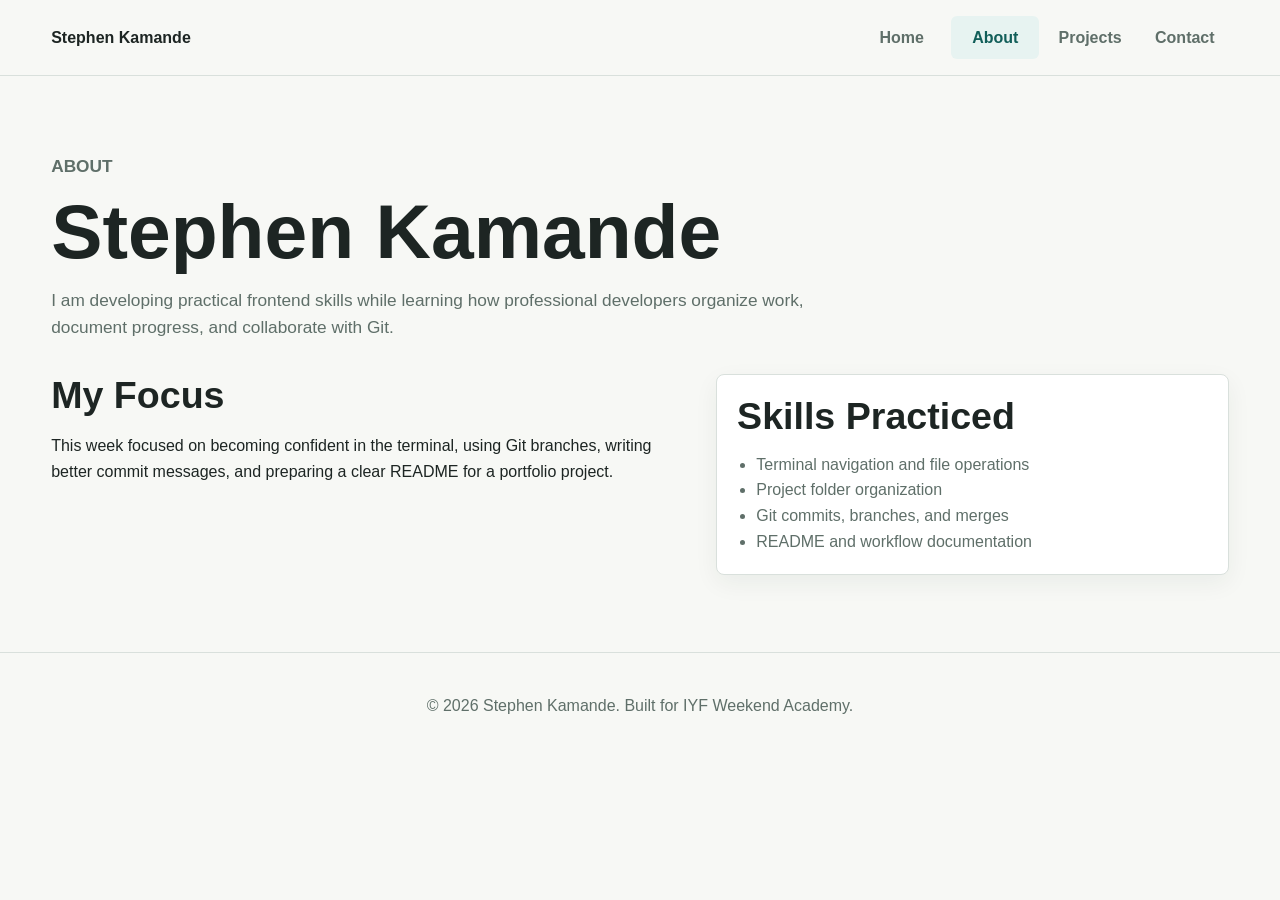
==== about.html @ 96393129 "feat: add portfolio website" ====
<!DOCTYPE html>
<html lang="en">
<head>
  <meta charset="UTF-8">
  <meta name="viewport" content="width=device-width, initial-scale=1.0">
  <meta name="description" content="About Stephen Kamande and his Week 03 learning journey.">
  <title>About | Stephen Kamande</title>
  <link rel="stylesheet" href="css/styles.css">
</head>
<body>
  <header class="site-header">
    <a class="brand" href="index.html">Stephen Kamande</a>
    <button class="nav-toggle" type="button" aria-expanded="false" aria-controls="site-nav">
      <span class="sr-only">Menu</span>
      <span></span>
      <span></span>
      <span></span>
    </button>
    <nav id="site-nav" class="site-nav" aria-label="Main navigation">
      <a href="index.html">Home</a>
      <a href="about.html" aria-current="page">About</a>
      <a href="projects.html">Projects</a>
      <a href="contact.html">Contact</a>
    </nav>
  </header>

  <main class="page">
    <section class="page-header">
      <p class="eyebrow">About</p>
      <h1>Stephen Kamande</h1>
      <p>I am developing practical frontend skills while learning how professional developers organize work, document progress, and collaborate with Git.</p>
    </section>

    <section class="two-column">
      <div>
        <h2>My Focus</h2>
        <p>This week focused on becoming confident in the terminal, using Git branches, writing better commit messages, and preparing a clear README for a portfolio project.</p>
      </div>
      <div class="panel">
        <h2>Skills Practiced</h2>
        <ul class="check-list">
          <li>Terminal navigation and file operations</li>
          <li>Project folder organization</li>
          <li>Git commits, branches, and merges</li>
          <li>README and workflow documentation</li>
        </ul>
      </div>
    </section>
  </main>

  <footer class="site-footer">
    <p>&copy; 2026 Stephen Kamande. Built for IYF Weekend Academy.</p>
  </footer>

  <script src="js/main.js"></script>
</body>
</html>
---- css/styles.css ----
:root {
  --bg: #f7f8f5;
  --surface: #ffffff;
  --text: #1d2523;
  --muted: #5f6f69;
  --line: #d9e0dc;
  --primary: #0f766e;
  --primary-dark: #115e59;
  --accent: #d97706;
  --soft: #e7f3f1;
  --shadow: 0 18px 45px rgba(24, 43, 38, 0.12);
}

* {
  box-sizing: border-box;
}

html {
  scroll-behavior: smooth;
}

body {
  margin: 0;
  background: var(--bg);
  color: var(--text);
  font-family: Arial, Helvetica, sans-serif;
  line-height: 1.6;
}

img {
  display: block;
  max-width: 100%;
}

a {
  color: inherit;
}

.sr-only {
  position: absolute;
  width: 1px;
  height: 1px;
  padding: 0;
  overflow: hidden;
  clip: rect(0, 0, 0, 0);
  white-space: nowrap;
  border: 0;
}

.site-header {
  position: sticky;
  top: 0;
  z-index: 10;
  display: flex;
  align-items: center;
  justify-content: space-between;
  gap: 1rem;
  padding: 1rem clamp(1rem, 4vw, 4rem);
  background: rgba(247, 248, 245, 0.94);
  border-bottom: 1px solid var(--line);
  backdrop-filter: blur(16px);
}

.brand {
  font-weight: 800;
  text-decoration: none;
}

.site-nav {
  display: flex;
  align-items: center;
  gap: 0.35rem;
}

.site-nav a {
  min-width: 5.5rem;
  padding: 0.55rem 0.85rem;
  border-radius: 6px;
  color: var(--muted);
  text-align: center;
  text-decoration: none;
  font-weight: 700;
}

.site-nav a:hover,
.site-nav a:focus-visible,
.site-nav a[aria-current="page"] {
  background: var(--soft);
  color: var(--primary-dark);
  outline: none;
}

.nav-toggle {
  display: none;
  width: 2.75rem;
  height: 2.75rem;
  border: 1px solid var(--line);
  border-radius: 6px;
  background: var(--surface);
  cursor: pointer;
}

.nav-toggle span:not(.sr-only) {
  display: block;
  width: 1.3rem;
  height: 2px;
  margin: 0.25rem auto;
  background: var(--text);
}

.hero {
  display: grid;
  grid-template-columns: minmax(0, 1.05fr) minmax(18rem, 0.95fr);
  align-items: center;
  gap: clamp(2rem, 5vw, 5rem);
  min-height: calc(100vh - 5rem);
  padding: clamp(3rem, 7vw, 6rem) clamp(1rem, 4vw, 4rem);
}

.hero-copy {
  max-width: 46rem;
}

.eyebrow {
  margin: 0 0 0.75rem;
  color: var(--accent);
  font-size: 0.8rem;
  font-weight: 800;
  text-transform: uppercase;
}

h1,
h2,
h3,
p {
  overflow-wrap: anywhere;
}

h1 {
  margin: 0;
  font-size: clamp(2.35rem, 7vw, 4.8rem);
  line-height: 1;
}

h2 {
  margin: 0 0 0.85rem;
  font-size: clamp(1.6rem, 3vw, 2.35rem);
  line-height: 1.15;
}

h3 {
  margin: 0 0 0.6rem;
  font-size: 1.1rem;
}

.hero p:not(.eyebrow),
.page-header p,
.section-heading p:not(.eyebrow) {
  color: var(--muted);
  font-size: 1.08rem;
}

.hero-actions {
  display: flex;
  flex-wrap: wrap;
  gap: 0.8rem;
  margin-top: 2rem;
}

.button {
  display: inline-flex;
  align-items: center;
  justify-content: center;
  min-height: 2.8rem;
  padding: 0.75rem 1.05rem;
  border: 1px solid transparent;
  border-radius: 6px;
  font-weight: 800;
  text-decoration: none;
  cursor: pointer;
}

.button.primary {
  background: var(--primary);
  color: #ffffff;
}

.button.primary:hover,
.button.primary:focus-visible {
  background: var(--primary-dark);
}

.button.secondary {
  background: var(--surface);
  border-color: var(--line);
  color: var(--text);
}

.hero-visual {
  min-width: 0;
}

.hero-visual img {
  width: min(100%, 34rem);
  margin-inline: auto;
  border-radius: 8px;
  box-shadow: var(--shadow);
}

.section,
.page {
  padding: clamp(2.5rem, 6vw, 5rem) clamp(1rem, 4vw, 4rem);
}

.section-heading,
.page-header {
  max-width: 48rem;
  margin-bottom: 2rem;
}

.feature-grid,
.project-grid {
  display: grid;
  grid-template-columns: repeat(3, minmax(0, 1fr));
  gap: 1rem;
}

.feature-card,
.project-card,
.panel,
.contact-form {
  background: var(--surface);
  border: 1px solid var(--line);
  border-radius: 8px;
  box-shadow: 0 8px 24px rgba(24, 43, 38, 0.06);
}

.feature-card,
.project-card,
.panel {
  padding: 1.25rem;
}

.feature-card p,
.project-card p,
.panel p,
.check-list {
  color: var(--muted);
}

.project-card span {
  display: inline-block;
  margin-top: 0.5rem;
  color: var(--primary-dark);
  font-weight: 800;
}

.two-column,
.contact-layout {
  display: grid;
  grid-template-columns: minmax(0, 1fr) minmax(18rem, 0.8fr);
  gap: 1.5rem;
  align-items: start;
}

.check-list {
  margin: 0;
  padding-left: 1.2rem;
}

.contact-form {
  display: grid;
  gap: 0.7rem;
  padding: 1.25rem;
}

.contact-form label {
  font-weight: 800;
}

.contact-form input,
.contact-form textarea {
  width: 100%;
  border: 1px solid var(--line);
  border-radius: 6px;
  padding: 0.75rem;
  color: var(--text);
  font: inherit;
}

.contact-form input:focus,
.contact-form textarea:focus {
  border-color: var(--primary);
  outline: 3px solid rgba(15, 118, 110, 0.16);
}

.contact-details p {
  margin: 0.45rem 0;
}

.site-footer {
  padding: 1.5rem clamp(1rem, 4vw, 4rem);
  border-top: 1px solid var(--line);
  color: var(--muted);
  text-align: center;
}

@media (max-width: 760px) {
  .site-header {
    align-items: flex-start;
  }

  .nav-toggle {
    display: inline-block;
  }

  .site-nav {
    position: absolute;
    top: 4.65rem;
    left: 1rem;
    right: 1rem;
    display: none;
    flex-direction: column;
    align-items: stretch;
    padding: 0.75rem;
    background: var(--surface);
    border: 1px solid var(--line);
    border-radius: 8px;
    box-shadow: var(--shadow);
  }

  .site-nav.is-open {
    display: flex;
  }

  .site-nav a {
    min-width: 0;
    text-align: left;
  }

  .hero,
  .two-column,
  .contact-layout {
    grid-template-columns: 1fr;
  }

  .hero {
    min-height: auto;
  }

  .feature-grid,
  .project-grid {
    grid-template-columns: 1fr;
  }
}
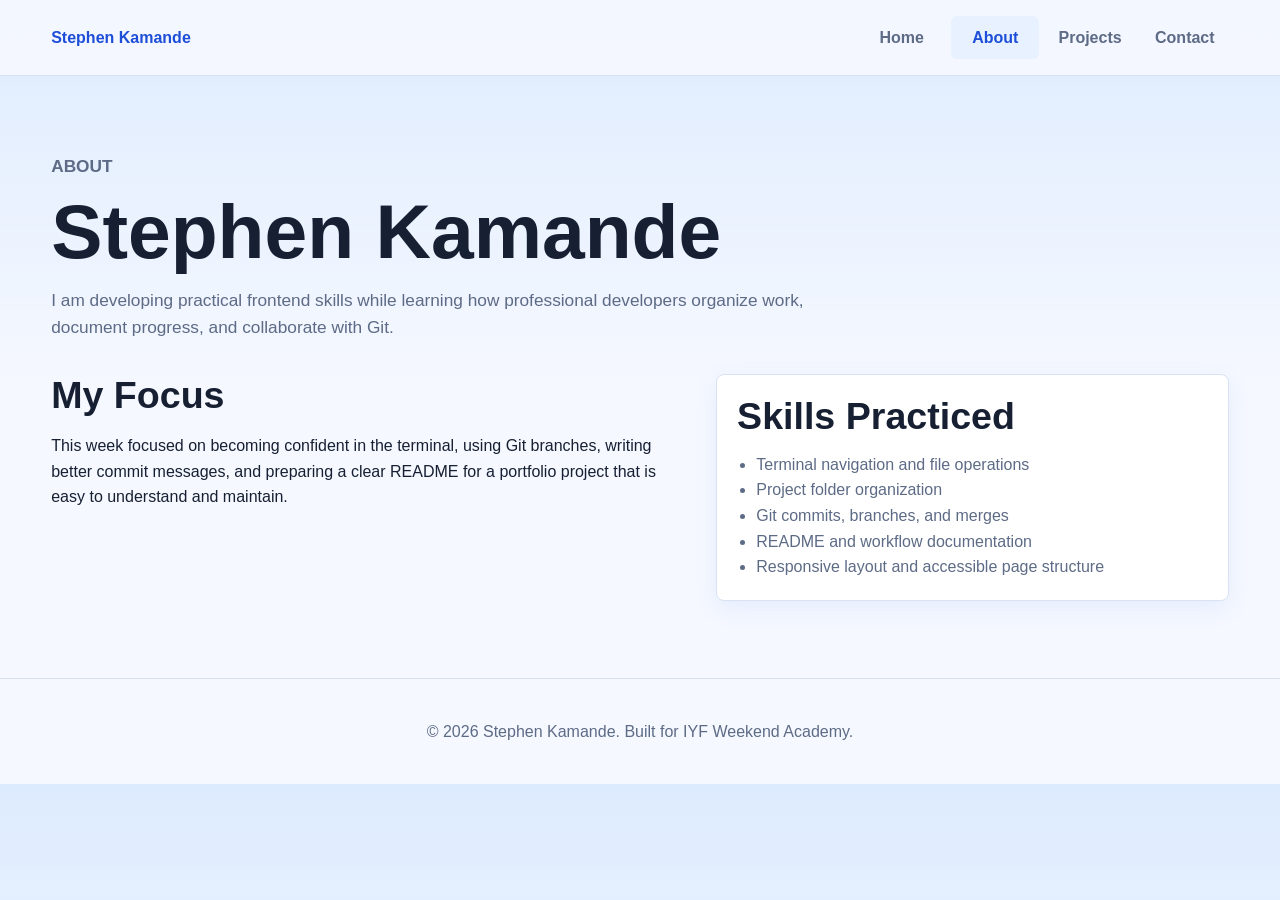
==== commit 09ba2fe5: "Polish portfolio presentation" ====
--- a/about.html
+++ b/about.html
@@ -34,7 +34,7 @@
     <section class="two-column">
       <div>
         <h2>My Focus</h2>
-        <p>This week focused on becoming confident in the terminal, using Git branches, writing better commit messages, and preparing a clear README for a portfolio project.</p>
+        <p>This week focused on becoming confident in the terminal, using Git branches, writing better commit messages, and preparing a clear README for a portfolio project that is easy to understand and maintain.</p>
       </div>
       <div class="panel">
         <h2>Skills Practiced</h2>
@@ -43,6 +43,7 @@
           <li>Project folder organization</li>
           <li>Git commits, branches, and merges</li>
           <li>README and workflow documentation</li>
+          <li>Responsive layout and accessible page structure</li>
         </ul>
       </div>
     </section>
--- a/css/styles.css
+++ b/css/styles.css
@@ -1,14 +1,14 @@
 :root {
-  --bg: #f7f8f5;
+  --bg: #f5f8ff;
   --surface: #ffffff;
-  --text: #1d2523;
-  --muted: #5f6f69;
-  --line: #d9e0dc;
-  --primary: #0f766e;
-  --primary-dark: #115e59;
+  --text: #172033;
+  --muted: #5d6b86;
+  --line: #d8e2f3;
+  --primary: #2563eb;
+  --primary-dark: #1d4ed8;
   --accent: #d97706;
-  --soft: #e7f3f1;
-  --shadow: 0 18px 45px rgba(24, 43, 38, 0.12);
+  --soft: #e8f1ff;
+  --shadow: 0 18px 45px rgba(37, 99, 235, 0.14);
 }
 
 * {
@@ -21,7 +21,9 @@
 
 body {
   margin: 0;
-  background: var(--bg);
+  background:
+    linear-gradient(180deg, rgba(219, 234, 254, 0.92) 0, rgba(245, 248, 255, 0) 24rem),
+    var(--bg);
   color: var(--text);
   font-family: Arial, Helvetica, sans-serif;
   line-height: 1.6;
@@ -56,7 +58,7 @@
   justify-content: space-between;
   gap: 1rem;
   padding: 1rem clamp(1rem, 4vw, 4rem);
-  background: rgba(247, 248, 245, 0.94);
+  background: rgba(245, 248, 255, 0.94);
   border-bottom: 1px solid var(--line);
   backdrop-filter: blur(16px);
 }
@@ -64,6 +66,7 @@
 .brand {
   font-weight: 800;
   text-decoration: none;
+  color: var(--primary-dark);
 }
 
 .site-nav {
@@ -178,6 +181,7 @@
   font-weight: 800;
   text-decoration: none;
   cursor: pointer;
+  transition: background 160ms ease, border-color 160ms ease, color 160ms ease, transform 160ms ease;
 }
 
 .button.primary {
@@ -188,12 +192,20 @@
 .button.primary:hover,
 .button.primary:focus-visible {
   background: var(--primary-dark);
+  transform: translateY(-1px);
 }
 
 .button.secondary {
   background: var(--surface);
   border-color: var(--line);
   color: var(--text);
+}
+
+.button.secondary:hover,
+.button.secondary:focus-visible {
+  border-color: var(--primary);
+  color: var(--primary-dark);
+  transform: translateY(-1px);
 }
 
 .hero-visual {
@@ -205,6 +217,32 @@
   margin-inline: auto;
   border-radius: 8px;
   box-shadow: var(--shadow);
+}
+
+.hero-stats {
+  display: grid;
+  grid-template-columns: repeat(3, minmax(0, 1fr));
+  gap: 0.75rem;
+  margin: 2rem 0 0;
+}
+
+.hero-stats div {
+  padding: 0.9rem;
+  background: rgba(255, 255, 255, 0.76);
+  border: 1px solid var(--line);
+  border-radius: 8px;
+}
+
+.hero-stats dt {
+  color: var(--primary-dark);
+  font-size: 1.35rem;
+  font-weight: 800;
+}
+
+.hero-stats dd {
+  margin: 0;
+  color: var(--muted);
+  font-size: 0.9rem;
 }
 
 .section,
@@ -232,13 +270,25 @@
   background: var(--surface);
   border: 1px solid var(--line);
   border-radius: 8px;
-  box-shadow: 0 8px 24px rgba(24, 43, 38, 0.06);
+  box-shadow: 0 8px 24px rgba(37, 99, 235, 0.08);
 }
 
 .feature-card,
 .project-card,
 .panel {
   padding: 1.25rem;
+}
+
+.feature-card,
+.project-card {
+  transition: transform 160ms ease, border-color 160ms ease, box-shadow 160ms ease;
+}
+
+.feature-card:hover,
+.project-card:hover {
+  border-color: #9ec5fe;
+  box-shadow: 0 14px 34px rgba(37, 99, 235, 0.14);
+  transform: translateY(-2px);
 }
 
 .feature-card p,
@@ -291,11 +341,22 @@
 .contact-form input:focus,
 .contact-form textarea:focus {
   border-color: var(--primary);
-  outline: 3px solid rgba(15, 118, 110, 0.16);
+  outline: 3px solid rgba(37, 99, 235, 0.16);
 }
 
 .contact-details p {
   margin: 0.45rem 0;
+}
+
+.contact-details a {
+  color: var(--primary-dark);
+  font-weight: 800;
+  text-decoration: none;
+}
+
+.contact-details a:hover,
+.contact-details a:focus-visible {
+  text-decoration: underline;
 }
 
 .site-footer {
@@ -352,4 +413,8 @@
   .project-grid {
     grid-template-columns: 1fr;
   }
-}
+
+  .hero-stats {
+    grid-template-columns: 1fr;
+  }
+}
